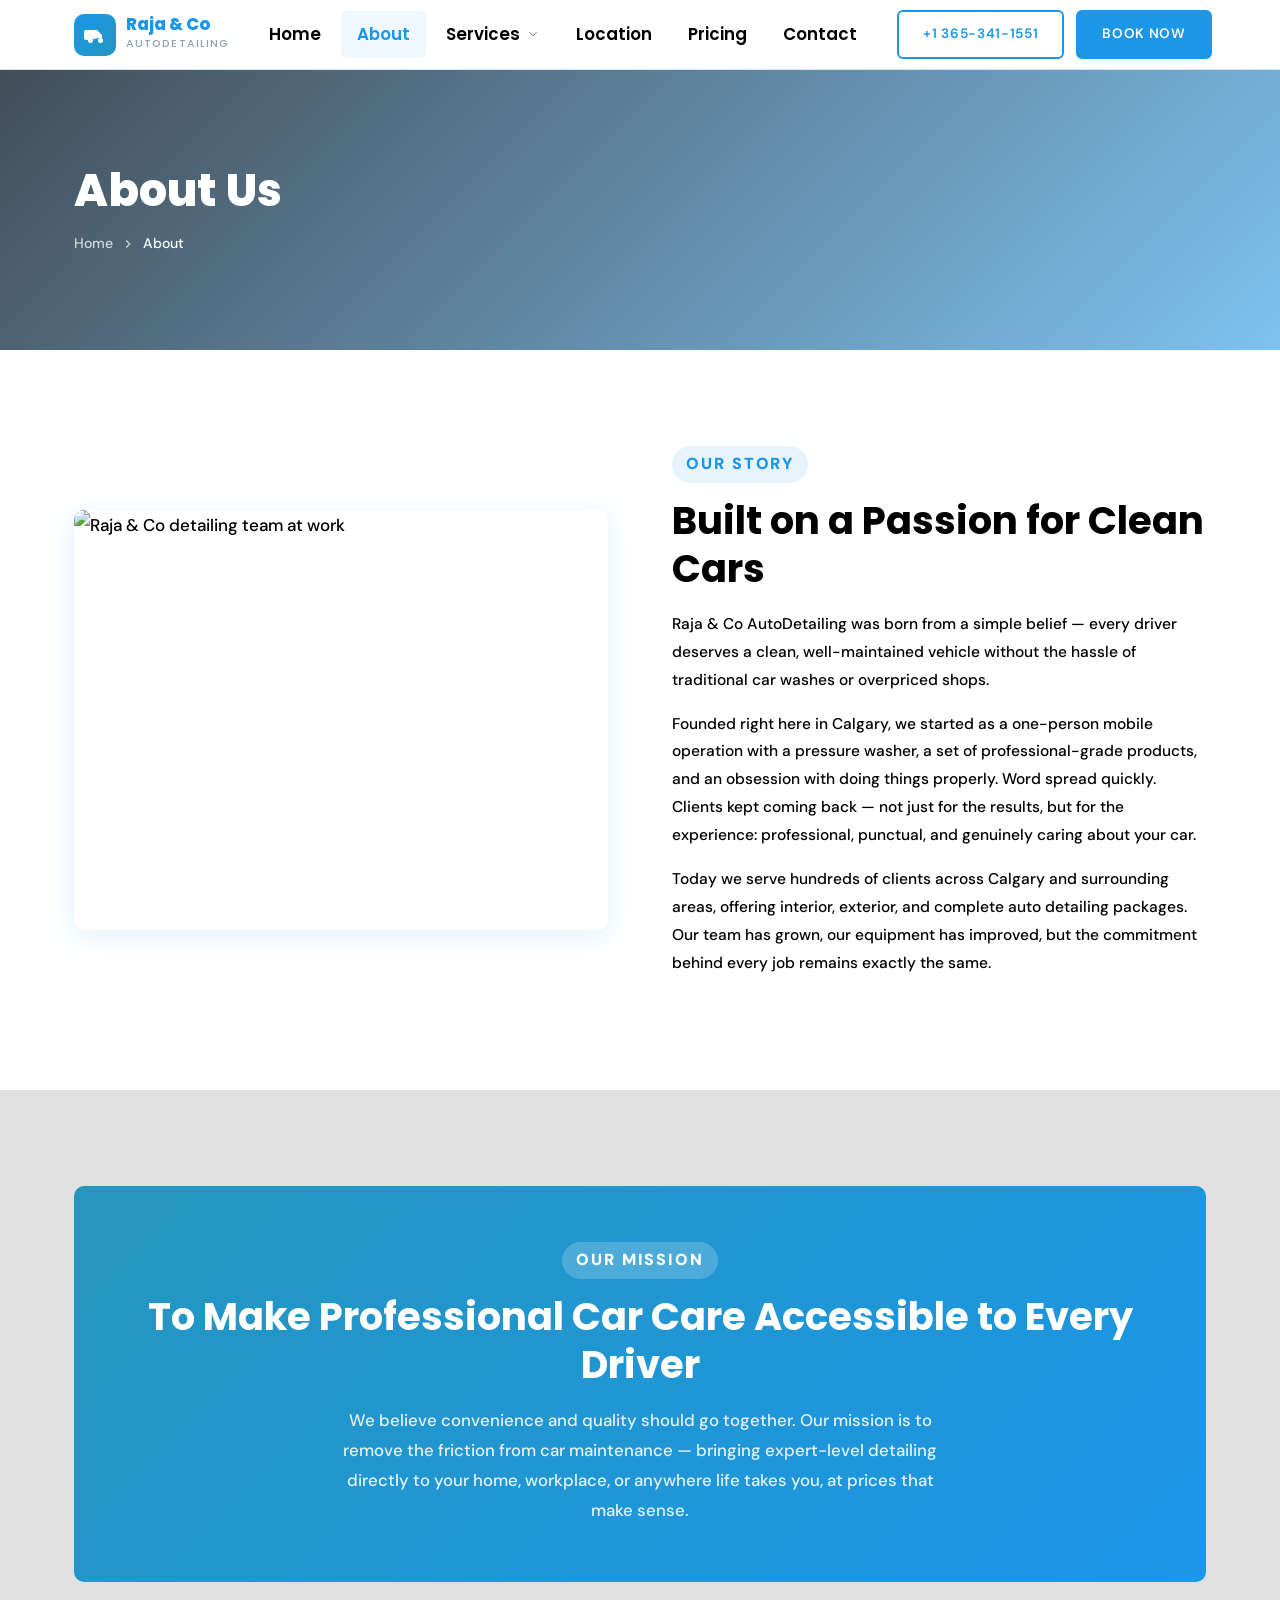
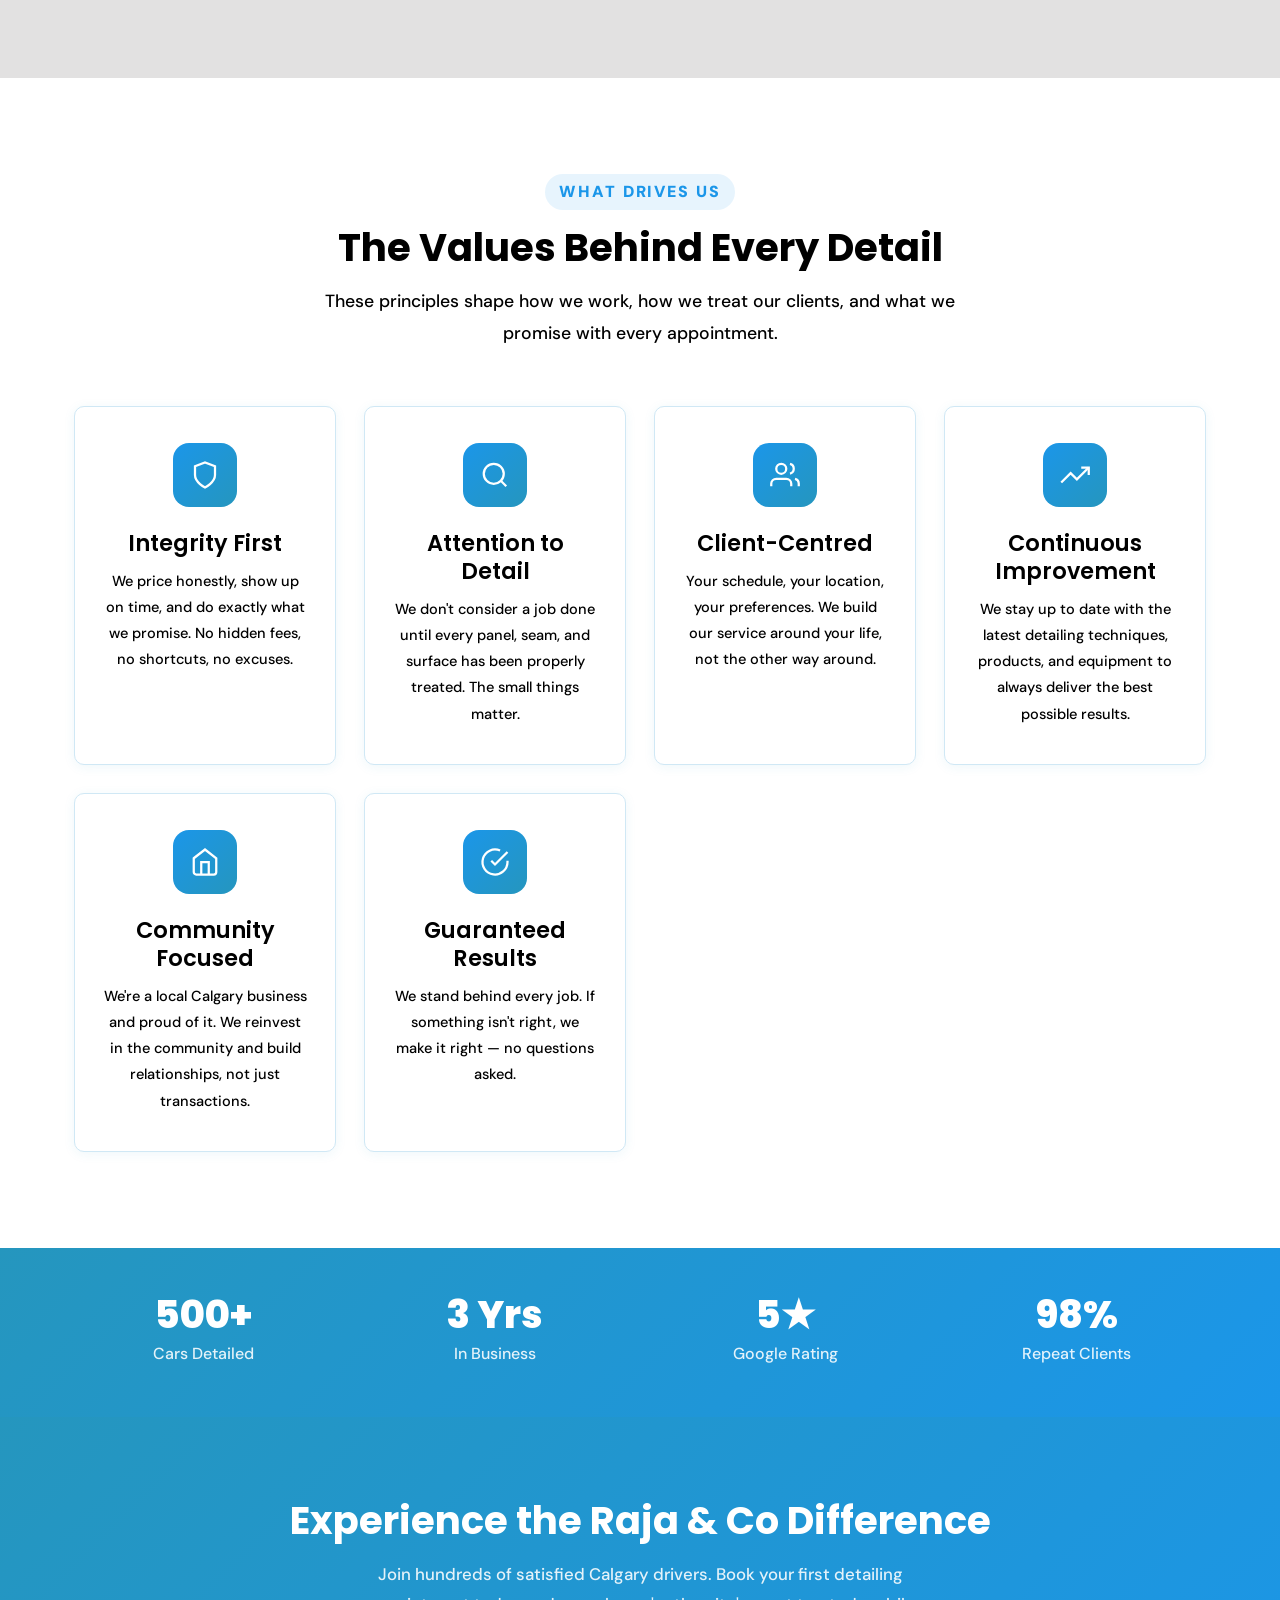
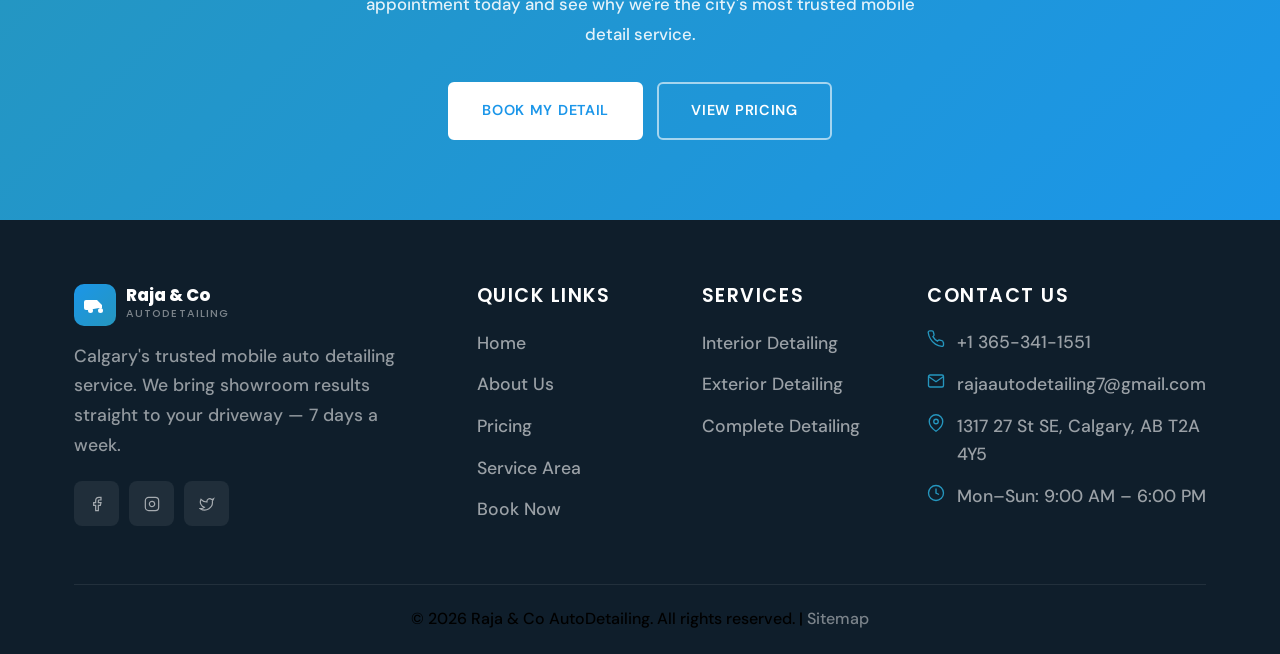
==== about/index.html @ a05c7f6c "Initial website upload" ====
<!DOCTYPE html>
<html lang="en">
<head>
  <meta charset="UTF-8" />
  <meta name="viewport" content="width=device-width, initial-scale=1.0" />
  <title>About Us — Raja &amp; Co AutoDetailing Calgary</title>
  <meta name="description" content="Learn about Raja & Co AutoDetailing — our story, our mission, and the values behind Calgary's trusted mobile car detailing service." />
  <meta name="robots" content="index, follow" />
  <link rel="canonical" href="https://rajacoautodetailing.ca/about/" />
  <link rel="preconnect" href="https://fonts.googleapis.com" />
  <link rel="preconnect" href="https://fonts.gstatic.com" crossorigin />
  <link href="https://fonts.googleapis.com/css2?family=Poppins:wght@400;500;600;700;800&family=DM+Sans:wght@400;500;600&display=swap" rel="stylesheet" />
  <link rel="stylesheet" href="/css/style.css" />
  <style>
    .about-story {
      display: grid;
      grid-template-columns: 1fr 1fr;
      gap: 64px;
      align-items: center;
    }
    .about-story img {
      border-radius: var(--radius);
      box-shadow: var(--shadow-md);
      width: 100%;
      height: 420px;
      object-fit: cover;
    }
    .about-story-text h2 { margin-bottom: 18px; }
    .about-story-text p { margin-bottom: 16px; font-size: .97rem; }
    .values-grid {
      display: grid;
      grid-template-columns: repeat(auto-fit, minmax(240px, 1fr));
      gap: 28px;
    }
    .value-card {
      text-align: center;
      padding: 36px 28px;
      background: var(--white);
      border: 1px solid var(--border);
      border-radius: var(--radius);
      box-shadow: var(--shadow-sm);
      transition: transform var(--transition);
    }
    .value-card:hover { transform: translateY(-4px); }
    .value-icon {
      width: 64px; height: 64px;
      background: linear-gradient(135deg, var(--blue-dark), var(--blue-light));
      border-radius: 16px;
      display: flex; align-items: center; justify-content: center;
      margin: 0 auto 22px;
    }
    .value-icon svg { width: 30px; height: 30px; stroke: white; fill: none; stroke-width: 1.8; }
    .value-card h3 { margin-bottom: 12px; }
    .value-card p { font-size: .91rem; }
    .mission-band {
      background: linear-gradient(135deg, var(--blue-light), var(--blue-dark));
      border-radius: var(--radius);
      padding: 56px;
      text-align: center;
    }
    .mission-band h2 { color: white; margin-bottom: 16px; }
    .mission-band p { color: rgba(255,255,255,.88); max-width: 620px; margin: 0 auto; font-size: 1.05rem; }
    @media (max-width: 768px) {
      .about-story { grid-template-columns: 1fr; }
      .mission-band { padding: 36px 24px; }
    }
  </style>
</head>
<body>

  <!-- ══ NAVBAR ════════════════════════════════════════════ -->
  <nav class="navbar" role="navigation" aria-label="Main navigation">
    <div class="container">
      <a href="/" class="nav-logo">
        <div class="nav-logo-icon">
          <svg viewBox="0 0 24 24" xmlns="http://www.w3.org/2000/svg"><path d="M5 17H3a2 2 0 0 1-2-2V9a2 2 0 0 1 2-2h11l5 5v3h-3"/><circle cx="7.5" cy="17.5" r="2.5"/><circle cx="17.5" cy="17.5" r="2.5"/></svg>
        </div>
        <div class="nav-logo-text">
          <span>Raja &amp; Co</span>
          <span>AutoDetailing</span>
        </div>
      </a>
      <ul class="nav-links">
        <li><a href="/">Home</a></li>
        <li><a href="/about/" class="active">About</a></li>
        <li>
          <a href="#">Services <svg viewBox="0 0 24 24"><polyline points="6 9 12 15 18 9"/></svg></a>
          <ul class="dropdown">
            <li><a href="/services/interior-detailing/">Interior Detailing</a></li>
            <li><a href="/services/exterior-detailing/">Exterior Detailing</a></li>
            <li><a href="/services/complete-detailing/">Complete Auto Detailing</a></li>
          </ul>
        </li>
        <li><a href="/location/">Location</a></li>
        <li><a href="/pricing/">Pricing</a></li>
        <li><a href="/contact/">Contact</a></li>
      </ul>
      <div class="nav-cta">
        <a href="tel:+13653411551" class="btn btn-outline">+1 365-341-1551</a>
        <a href="/contact/" class="btn btn-primary">Book Now</a>
      </div>
      <button class="nav-toggle" id="navToggle" aria-label="Toggle mobile menu">
        <span></span><span></span><span></span>
      </button>
    </div>
  </nav>
  <div class="mobile-nav" id="mobileNav">
    <ul>
      <li><a href="/">Home</a></li>
      <li><a href="/about/">About</a></li>
      <li>
        <a href="#" class="mobile-parent">Services <svg class="m-arrow" viewBox="0 0 24 24" style="width:14px;height:14px;stroke:currentColor;fill:none;stroke-width:2;vertical-align:middle;margin-left:4px;transition:transform .3s"><polyline points="6 9 12 15 18 9"/></svg></a>
        <ul class="mobile-dropdown">
          <li><a href="/services/interior-detailing/">Interior Detailing</a></li>
          <li><a href="/services/exterior-detailing/">Exterior Detailing</a></li>
          <li><a href="/services/complete-detailing/">Complete Auto Detailing</a></li>
        </ul>
      </li>
      <li><a href="/location/">Location</a></li>
      <li><a href="/pricing/">Pricing</a></li>
      <li><a href="/contact/">Contact</a></li>
      <li><a href="/contact/" class="btn btn-primary">Book Now</a></li>
    </ul>
  </div>

  <!-- ══ PAGE HEADER ════════════════════════════════════════ -->
  <header class="page-header">
    <div class="container">
      <h1>About Us</h1>
      <nav class="breadcrumb" aria-label="Breadcrumb">
        <a href="/">Home</a>
        <svg viewBox="0 0 24 24" style="width:14px;height:14px;stroke:currentColor;fill:none;stroke-width:2"><polyline points="9 18 15 12 9 6"/></svg>
        <span>About</span>
      </nav>
    </div>
  </header>

  <!-- ══ OUR STORY ══════════════════════════════════════════ -->
  <section class="section section--white">
    <div class="container">
      <div class="about-story">
        <img src="https://images.unsplash.com/photo-1607860108855-64acf2078ed9?w=800&q=80" alt="Raja & Co detailing team at work" loading="lazy" />
        <div class="about-story-text">
          <span class="section-label">Our Story</span>
          <h2>Built on a Passion for Clean Cars</h2>
          <p>Raja &amp; Co AutoDetailing was born from a simple belief — every driver deserves a clean, well-maintained vehicle without the hassle of traditional car washes or overpriced shops.</p>
          <p>Founded right here in Calgary, we started as a one-person mobile operation with a pressure washer, a set of professional-grade products, and an obsession with doing things properly. Word spread quickly. Clients kept coming back — not just for the results, but for the experience: professional, punctual, and genuinely caring about your car.</p>
          <p>Today we serve hundreds of clients across Calgary and surrounding areas, offering interior, exterior, and complete auto detailing packages. Our team has grown, our equipment has improved, but the commitment behind every job remains exactly the same.</p>
        </div>
      </div>
    </div>
  </section>

  <!-- ══ MISSION BAND ═══════════════════════════════════════ -->
  <section class="section section--alt">
    <div class="container">
      <div class="mission-band">
        <span class="section-label" style="background:rgba(255,255,255,.2);color:white;">Our Mission</span>
        <h2>To Make Professional Car Care Accessible to Every Driver</h2>
        <p>We believe convenience and quality should go together. Our mission is to remove the friction from car maintenance — bringing expert-level detailing directly to your home, workplace, or anywhere life takes you, at prices that make sense.</p>
      </div>
    </div>
  </section>

  <!-- ══ OUR VALUES ═════════════════════════════════════════ -->
  <section class="section section--white">
    <div class="container">
      <div class="section-header">
        <span class="section-label">What Drives Us</span>
        <h2>The Values Behind Every Detail</h2>
        <p>These principles shape how we work, how we treat our clients, and what we promise with every appointment.</p>
      </div>
      <div class="values-grid">
        <div class="value-card">
          <div class="value-icon">
            <svg viewBox="0 0 24 24"><path d="M12 22s8-4 8-10V5l-8-3-8 3v7c0 6 8 10 8 10z"/></svg>
          </div>
          <h3>Integrity First</h3>
          <p>We price honestly, show up on time, and do exactly what we promise. No hidden fees, no shortcuts, no excuses.</p>
        </div>
        <div class="value-card">
          <div class="value-icon">
            <svg viewBox="0 0 24 24"><circle cx="11" cy="11" r="8"/><line x1="21" y1="21" x2="16.65" y2="16.65"/></svg>
          </div>
          <h3>Attention to Detail</h3>
          <p>We don't consider a job done until every panel, seam, and surface has been properly treated. The small things matter.</p>
        </div>
        <div class="value-card">
          <div class="value-icon">
            <svg viewBox="0 0 24 24"><path d="M17 21v-2a4 4 0 0 0-4-4H5a4 4 0 0 0-4 4v2"/><circle cx="9" cy="7" r="4"/><path d="M23 21v-2a4 4 0 0 0-3-3.87"/><path d="M16 3.13a4 4 0 0 1 0 7.75"/></svg>
          </div>
          <h3>Client-Centred</h3>
          <p>Your schedule, your location, your preferences. We build our service around your life, not the other way around.</p>
        </div>
        <div class="value-card">
          <div class="value-icon">
            <svg viewBox="0 0 24 24"><polyline points="23 6 13.5 15.5 8.5 10.5 1 18"/><polyline points="17 6 23 6 23 12"/></svg>
          </div>
          <h3>Continuous Improvement</h3>
          <p>We stay up to date with the latest detailing techniques, products, and equipment to always deliver the best possible results.</p>
        </div>
        <div class="value-card">
          <div class="value-icon">
            <svg viewBox="0 0 24 24"><path d="M3 9l9-7 9 7v11a2 2 0 0 1-2 2H5a2 2 0 0 1-2-2z"/><polyline points="9 22 9 12 15 12 15 22"/></svg>
          </div>
          <h3>Community Focused</h3>
          <p>We're a local Calgary business and proud of it. We reinvest in the community and build relationships, not just transactions.</p>
        </div>
        <div class="value-card">
          <div class="value-icon">
            <svg viewBox="0 0 24 24"><path d="M22 11.08V12a10 10 0 1 1-5.93-9.14"/><polyline points="22 4 12 14.01 9 11.01"/></svg>
          </div>
          <h3>Guaranteed Results</h3>
          <p>We stand behind every job. If something isn't right, we make it right — no questions asked.</p>
        </div>
      </div>
    </div>
  </section>

  <!-- ══ STATS ══════════════════════════════════════════════ -->
  <div class="stats-bar">
    <div class="container">
      <div class="stats-grid">
        <div class="stat-item"><h3 data-count="500" data-suffix="+">500+</h3><p>Cars Detailed</p></div>
        <div class="stat-item"><h3 data-count="3" data-suffix=" Yrs">3 Yrs</h3><p>In Business</p></div>
        <div class="stat-item"><h3 data-count="5" data-suffix="★">5★</h3><p>Google Rating</p></div>
        <div class="stat-item"><h3 data-count="98" data-suffix="%">98%</h3><p>Repeat Clients</p></div>
      </div>
    </div>
  </div>

  <!-- ══ CTA BANNER ════════════════════════════════════════ -->
  <section class="cta-banner">
    <div class="container">
      <h2>Experience the Raja &amp; Co Difference</h2>
      <p>Join hundreds of satisfied Calgary drivers. Book your first detailing appointment today and see why we're the city's most trusted mobile detail service.</p>
      <div class="btn-group">
        <a href="/contact/" class="btn btn-white">Book My Detail</a>
        <a href="/pricing/" class="btn btn-outline" style="border-color:rgba(255,255,255,.6);color:white;">View Pricing</a>
      </div>
    </div>
  </section>

  <!-- ══ FOOTER ════════════════════════════════════════════ -->
  <footer class="footer">
    <div class="container">
      <div class="footer-grid">
        <div class="footer-brand">
          <a href="/" class="nav-logo">
            <div class="nav-logo-icon"><svg viewBox="0 0 24 24"><path d="M5 17H3a2 2 0 0 1-2-2V9a2 2 0 0 1 2-2h11l5 5v3h-3"/><circle cx="7.5" cy="17.5" r="2.5"/><circle cx="17.5" cy="17.5" r="2.5"/></svg></div>
            <div class="nav-logo-text"><span>Raja &amp; Co</span><span>AutoDetailing</span></div>
          </a>
          <p>Calgary's trusted mobile auto detailing service. We bring showroom results straight to your driveway — 7 days a week.</p>
          <div class="footer-socials">
            <a href="#" class="social-btn" aria-label="Facebook"><svg viewBox="0 0 24 24"><path d="M18 2h-3a5 5 0 0 0-5 5v3H7v4h3v8h4v-8h3l1-4h-4V7a1 1 0 0 1 1-1h3z"/></svg></a>
            <a href="#" class="social-btn" aria-label="Instagram"><svg viewBox="0 0 24 24"><rect x="2" y="2" width="20" height="20" rx="5" ry="5"/><path d="M16 11.37A4 4 0 1 1 12.63 8 4 4 0 0 1 16 11.37z"/><line x1="17.5" y1="6.5" x2="17.51" y2="6.5"/></svg></a>
            <a href="#" class="social-btn" aria-label="Twitter"><svg viewBox="0 0 24 24"><path d="M22 4s-.7 2.1-2 3.4c1.6 10-9.4 17.3-18 11.6 2.2.1 4.4-.6 6-2C3 15.5.5 9.6 3 5c2.2 2.6 5.6 4.1 9 4-.9-4.2 4-6.6 7-3.8 1.1 0 3-1.2 3-1.2z"/></svg></a>
          </div>
        </div>
        <div class="footer-col">
          <h4>Quick Links</h4>
          <ul>
            <li><a href="/">Home</a></li>
            <li><a href="/about/">About Us</a></li>
            <li><a href="/pricing/">Pricing</a></li>
            <li><a href="/location/">Service Area</a></li>
            <li><a href="/contact/">Book Now</a></li>
          </ul>
        </div>
        <div class="footer-col">
          <h4>Services</h4>
          <ul>
            <li><a href="/services/interior-detailing/">Interior Detailing</a></li>
            <li><a href="/services/exterior-detailing/">Exterior Detailing</a></li>
            <li><a href="/services/complete-detailing/">Complete Detailing</a></li>
          </ul>
        </div>
        <div class="footer-col">
          <h4>Contact Us</h4>
          <div class="footer-contact-item"><svg viewBox="0 0 24 24"><path d="M22 16.92v3a2 2 0 0 1-2.18 2 19.79 19.79 0 0 1-8.63-3.07A19.5 19.5 0 0 1 4.69 12a19.79 19.79 0 0 1-3.07-8.67A2 2 0 0 1 3.6 1.18h3a2 2 0 0 1 2 1.72c.127.96.361 1.903.7 2.81a2 2 0 0 1-.45 2.11L7.91 8.91a16 16 0 0 0 6 6l.91-.91a2 2 0 0 1 2.11-.45c.907.339 1.85.573 2.81.7a2 2 0 0 1 1.72 2.02z"/></svg><span><a href="tel:+13653411551" style="color:inherit;">+1 365-341-1551</a></span></div>
          <div class="footer-contact-item"><svg viewBox="0 0 24 24"><path d="M4 4h16c1.1 0 2 .9 2 2v12c0 1.1-.9 2-2 2H4c-1.1 0-2-.9-2-2V6c0-1.1.9-2 2-2z"/><polyline points="22,6 12,13 2,6"/></svg><span><a href="mailto:rajaautodetailing7@gmail.com" style="color:inherit;">rajaautodetailing7@gmail.com</a></span></div>
          <div class="footer-contact-item"><svg viewBox="0 0 24 24"><path d="M21 10c0 7-9 13-9 13s-9-6-9-13a9 9 0 0 1 18 0z"/><circle cx="12" cy="10" r="3"/></svg><span>1317 27 St SE, Calgary, AB T2A 4Y5</span></div>
          <div class="footer-contact-item"><svg viewBox="0 0 24 24"><circle cx="12" cy="12" r="10"/><polyline points="12 6 12 12 16 14"/></svg><span>Mon–Sun: 9:00 AM – 6:00 PM</span></div>
        </div>
      </div>
      <div class="footer-bottom"><p>&copy; 2026 Raja &amp; Co AutoDetailing. All rights reserved. | <a href="/sitemap.xml">Sitemap</a></p></div>
    </div>
  </footer>

  <script src="/js/main.js"></script>
</body>
</html>
---- css/style.css ----
/* ============================================================
   Raja & Co AutoDetailing — Main Stylesheet
   Colors:
     --blue-light  : #2596be  (Less Dark Blue)
     --blue-dark   : #1b96e9  (Dark Blue)
     --bg          : #f8f8f8  (Porcelain Whisper)
   ============================================================ */

/* ── Google Fonts ─────────────────────────────────────────── */
@import url('https://fonts.googleapis.com/css2?family=Poppins:wght@400;500;600;700;800&family=DM+Sans:wght@400;500;600&display=swap');

/* ── CSS Variables ────────────────────────────────────────── */
:root {
  --blue-light   : #2596be;
  --blue-dark    : #1b96e9;
  --bg           : #f8f8f8;
  --white        : #ffffff;
  --surface      : #e2e1e1;
  --border       : #d0e8f5;
  --text-dark    : #000000;
  --text-body    : #000000;
  --text-muted   : #8fa3b1;
  --teal-check   : #2eb89a;
  --footer-bg    : #0f1e2b;
  --shadow-sm    : 0 2px 12px rgba(37,150,190,.08);
  --shadow-md    : 0 6px 28px rgba(27,150,233,.14);
  --radius       : 10px;
  --radius-sm    : 6px;
  --transition   : .25s ease;
  --container    : 1180px;
  --nav-h        : 70px;
}

/* ── Reset ────────────────────────────────────────────────── */
*, *::before, *::after { box-sizing: border-box; margin: 0; padding: 0; }
html { scroll-behavior: smooth; }
body {
  font-family: 'DM Sans', sans-serif;
  font-size: 17px;
  font-weight: 500;
  line-height: 1.8;
  color: var(--text-body);
  background: var(--bg);
}
img { max-width: 100%; height: auto; display: block; }
a { color: inherit; text-decoration: none; }
ul { list-style: none; }
button { cursor: pointer; font-family: inherit; }

/* ── Typography ───────────────────────────────────────────── */
h1,h2,h3,h4,h5 {
  font-family: 'Poppins', sans-serif;
  color: var(--text-dark);
  line-height: 1.25;
}
h1 { font-size: clamp(2rem, 5vw, 3.2rem); font-weight: 800; }
h2 { font-size: clamp(1.6rem, 3.5vw, 2.4rem); font-weight: 700; }
h3 { font-size: clamp(1.15rem, 2.5vw, 1.4rem); font-weight: 600; }
p  { color: var(--text-body); font-weight: 500; font-size: 1rem; }

/* ── Layout Helpers ───────────────────────────────────────── */
.container {
  max-width: var(--container);
  margin: 0 auto;
  padding: 0 24px;
}
.section { padding: 96px 0; }
.section--alt { background: var(--surface); }
.section--white { background: var(--white); }
.section-label {
  display: inline-block;
  font-family: 'DM Sans', sans-serif;
  font-weight: 900;
  font-size: 1rem;
  letter-spacing: .12em;
  text-transform: uppercase;
  color: var(--blue-dark);
  background: rgba(27,150,233,.1);
  padding: 4px 14px;
  border-radius: 50px;
  margin-bottom: 14px;
}
.section-header { text-align: center; max-width: 680px; margin: 0 auto 56px; }
.section-header p { margin-top: 14px; font-size: 1.1rem; font-weight: 500; color: var(--text-body); line-height: 1.8; }

/* ── Buttons ─────────────────────────────────────────────── */
.btn {
  display: inline-block;
  font-family: 'DM Sans', sans-serif;
  font-weight: 600;
  font-size: .9rem;
  letter-spacing: .05em;
  text-transform: uppercase;
  padding: 14px 32px;
  border-radius: var(--radius-sm);
  border: 2px solid transparent;
  transition: background var(--transition), color var(--transition),
              border-color var(--transition), transform var(--transition),
              box-shadow var(--transition);
  white-space: nowrap;
}
.btn-primary {
  background: var(--blue-dark);
  color: var(--white);
  border-color: var(--blue-dark);
}
.btn-primary:hover {
  background: var(--blue-light);
  border-color: var(--blue-light);
  transform: scale(1.03);
  box-shadow: var(--shadow-md);
}
.btn-outline {
  background: transparent;
  color: var(--blue-dark);
  border-color: var(--blue-dark);
}
.btn-outline:hover {
  background: var(--blue-dark);
  color: var(--white);
  transform: scale(1.03);
}
.btn-white {
  background: var(--white);
  color: var(--blue-dark);
  border-color: var(--white);
}
.btn-white:hover {
  background: var(--surface);
  border-color: var(--surface);
  transform: scale(1.03);
}

/* ── NAVBAR ──────────────────────────────────────────────── */
.navbar {
  position: fixed;
  top: 0; left: 0; right: 0;
  z-index: 1000;
  height: var(--nav-h);
  background: rgba(255,255,255,.97);
  backdrop-filter: blur(12px);
  border-bottom: 1px solid var(--border);
  transition: box-shadow var(--transition);
}
.navbar.scrolled { box-shadow: 0 4px 24px rgba(37,150,190,.12); }
.navbar .container {
  height: 100%;
  display: flex;
  align-items: center;
  justify-content: space-between;
  gap: 24px;
}
.nav-logo {
  display: flex;
  align-items: center;
  gap: 10px;
  text-decoration: none;
}
.nav-logo-icon {
  width: 42px; height: 42px;
  background: linear-gradient(135deg, var(--blue-dark), var(--blue-light));
  border-radius: 10px;
  display: flex; align-items: center; justify-content: center;
}
.nav-logo-icon svg { width: 24px; height: 24px; fill: white; }
.nav-logo-text { font-family: 'Poppins', sans-serif; }
.nav-logo-text span:first-child {
  display: block;
  font-size: 1.05rem;
  font-weight: 800;
  color: var(--blue-dark);
  line-height: 1.1;
}
.nav-logo-text span:last-child {
  display: block;
  font-size: .68rem;
  font-weight: 500;
  letter-spacing: .1em;
  text-transform: uppercase;
  color: var(--text-muted);
}
.nav-links {
  display: flex;
  align-items: center;
  gap: 4px;
  list-style: none;
}
.nav-links > li { position: relative; }
.nav-links > li > a {
  display: flex;
  align-items: center;
  gap: 6px;
  padding: 8px 16px;
  font-family: 'Poppins', sans-serif;
  font-size: 1.05rem;
  font-weight: 550;
  color: var(--text-dark);
  border-radius: var(--radius-sm);
  transition: color var(--transition), background var(--transition);
}
.nav-links > li > a:hover,
.nav-links > li > a.active {
  color: var(--blue-dark);
  background: rgba(27,150,233,.07);
}
.nav-links > li > a svg {
  width: 14px; height: 14px;
  stroke: currentColor; fill: none;
  transition: transform var(--transition);
}
.nav-links > li:hover > a svg { transform: rotate(180deg); }

/* Dropdown */
.dropdown {
  position: absolute;
  top: calc(100% + 8px);
  left: 0;
  min-width: 210px;
  background: var(--white);
  border: 1px solid var(--border);
  border-radius: var(--radius);
  box-shadow: var(--shadow-md);
  opacity: 0;
  visibility: hidden;
  transform: translateY(-8px);
  transition: all var(--transition);
  list-style: none;
  padding: 8px 0;
  z-index: 10;
}
.nav-links > li:hover .dropdown {
  opacity: 1;
  visibility: visible;
  transform: translateY(0);
}
.dropdown li a {
  display: block;
  padding: 10px 20px;
  font-family: 'DM Sans', sans-serif;
  font-size: .9rem;
  font-weight: 500;
  color: var(--text-dark);
  transition: background var(--transition), color var(--transition);
}
.dropdown li a:hover {
  background: var(--surface);
  color: var(--blue-dark);
}

/* Nav CTA */
.nav-cta { display: flex; align-items: center; gap: 12px; }
.nav-cta .btn { padding: 10px 24px; font-size: .85rem; }

/* Hamburger */
.nav-toggle {
  display: none;
  flex-direction: column;
  gap: 5px;
  background: none;
  border: none;
  padding: 8px;
  cursor: pointer;
}
.nav-toggle span {
  display: block;
  width: 24px; height: 2px;
  background: var(--text-dark);
  border-radius: 2px;
  transition: all .3s ease;
}
.nav-toggle.open span:nth-child(1) { transform: translateY(7px) rotate(45deg); }
.nav-toggle.open span:nth-child(2) { opacity: 0; }
.nav-toggle.open span:nth-child(3) { transform: translateY(-7px) rotate(-45deg); }

/* Mobile nav */
.mobile-nav {
  display: none;
  position: fixed;
  top: var(--nav-h); left: 0; right: 0;
  background: var(--white);
  border-bottom: 1px solid var(--border);
  box-shadow: var(--shadow-md);
  z-index: 999;
  max-height: calc(100vh - var(--nav-h));
  overflow-y: auto;
  transform: translateY(-100%);
  opacity: 0;
  transition: transform .35s ease, opacity .3s ease;
}
.mobile-nav.open {
  transform: translateY(0);
  opacity: 1;
}
.mobile-nav ul {
  list-style: none;
  padding: 16px 24px 24px;
}
.mobile-nav ul li a {
  display: block;
  padding: 12px 0;
  font-family: 'Poppins', sans-serif;
  font-size: .95rem;
  font-weight: 500;
  color: var(--text-dark);
  border-bottom: 1px solid var(--border);
}
.mobile-nav ul li a:hover { color: var(--blue-dark); }
.mobile-nav .mobile-dropdown { padding-left: 16px; }
.mobile-nav .mobile-dropdown a {
  font-size: .88rem;
  font-weight: 400;
  color: var(--text-body);
  border-bottom: 1px solid var(--bg);
}
.mobile-nav .mobile-section-title {
  font-family: 'Poppins', sans-serif;
  font-weight: 600;
  font-size: .8rem;
  letter-spacing: .1em;
  text-transform: uppercase;
  color: var(--text-muted);
  padding: 12px 0 4px;
}
.mobile-nav .btn {
  display: block;
  text-align: center;
  margin-top: 16px;
  width: 100%;
}

/* ── PAGE HEADER (inner pages) ────────────────────────────── */
.page-header {
  margin-top: var(--nav-h);
  position: relative;
  height: 280px;
  background: linear-gradient(135deg, rgba(15,30,43,.78) 0%, rgba(27,150,233,.55) 100%),
              url('https://images.unsplash.com/photo-1558618666-fcd25c85cd64?w=1400&q=80') center/cover no-repeat;
  display: flex;
  align-items: center;
}
.page-header .container { width: 100%; }
.page-header h1 { color: var(--white); font-size: clamp(1.8rem, 4vw, 2.8rem); }
.breadcrumb {
  display: flex;
  align-items: center;
  gap: 8px;
  margin-top: 12px;
  font-size: .88rem;
  color: rgba(255,255,255,.75);
  font-family: 'DM Sans', sans-serif;
}
.breadcrumb a { color: rgba(255,255,255,.75); }
.breadcrumb a:hover { color: white; }
.breadcrumb span { color: white; }

/* ── SERVICE CARD ─────────────────────────────────────────── */
.service-card {
  background: var(--white);
  border: 1px solid var(--border);
  border-radius: var(--radius);
  overflow: hidden;
  box-shadow: var(--shadow-sm);
  transition: transform var(--transition), box-shadow var(--transition), border-color var(--transition);
}
.service-card:hover {
  transform: translateY(-6px);
  box-shadow: var(--shadow-md);
  border-color: var(--blue-light);
}
.service-card img {
  width: 100%;
  height: 220px;
  object-fit: cover;
}
.service-card-body { padding: 28px; }
.service-card-body h3 { margin-bottom: 10px; color: var(--text-dark); }
.service-card-body p { font-size: 1rem; color: var(--text-body); margin-bottom: 16px; font-weight: 500; }
.service-card-price {
  font-family: 'Poppins', sans-serif;
  font-weight: 700;
  font-size: 1.25rem;
  color: var(--blue-dark);
  margin-bottom: 18px;
}
.service-card-features { list-style: none; margin-bottom: 22px; }
.service-card-features li {
  display: flex;
  align-items: center;
  gap: 10px;
  font-size: .88rem;
  color: var(--text-body);
  padding: 4px 0;
}
.service-card-features li::before {
  content: '';
  width: 18px; height: 18px; flex-shrink: 0;
  background: var(--teal-check);
  mask: url("data:image/svg+xml,%3Csvg xmlns='http://www.w3.org/2000/svg' viewBox='0 0 24 24' fill='none' stroke='white' stroke-width='3' stroke-linecap='round' stroke-linejoin='round'%3E%3Cpolyline points='20 6 9 17 4 12'/%3E%3C/svg%3E") center/contain no-repeat;
  -webkit-mask: url("data:image/svg+xml,%3Csvg xmlns='http://www.w3.org/2000/svg' viewBox='0 0 24 24' fill='none' stroke='white' stroke-width='3' stroke-linecap='round' stroke-linejoin='round'%3E%3Cpolyline points='20 6 9 17 4 12'/%3E%3C/svg%3E") center/contain no-repeat;
}

/* ── PRICING CARD ─────────────────────────────────────────── */
.pricing-card {
  background: var(--white);
  border: 1px solid var(--border);
  border-radius: var(--radius);
  padding: 36px 32px;
  box-shadow: var(--shadow-sm);
  position: relative;
  transition: transform var(--transition), box-shadow var(--transition);
}
.pricing-card:hover {
  transform: translateY(-4px);
  box-shadow: var(--shadow-md);
}
.pricing-card.featured {
  border-color: var(--blue-dark);
  box-shadow: 0 8px 32px rgba(27,150,233,.18);
}
.pricing-badge {
  position: absolute;
  top: -14px; left: 50%;
  transform: translateX(-50%);
  background: var(--blue-dark);
  color: white;
  font-family: 'DM Sans', sans-serif;
  font-weight: 600;
  font-size: .75rem;
  letter-spacing: .06em;
  text-transform: uppercase;
  padding: 5px 18px;
  border-radius: 50px;
  white-space: nowrap;
}
.pricing-card h3 {
  font-size: 1.15rem;
  margin-bottom: 8px;
  color: var(--text-dark);
}
.pricing-price {
  font-family: 'Poppins', sans-serif;
  font-weight: 800;
  font-size: 2.8rem;
  color: var(--blue-dark);
  line-height: 1;
  margin: 16px 0 4px;
}
.pricing-price span {
  font-size: 1.1rem;
  font-weight: 500;
  color: var(--text-muted);
}
.pricing-desc { font-size: .95rem; color: var(--text-muted); margin-bottom: 24px; font-weight: 500; }
.pricing-features { list-style: none; margin-bottom: 28px; }
.pricing-features li {
  display: flex;
  align-items: flex-start;
  gap: 10px;
  font-size: .97rem;
  font-weight: 500;
  color: var(--text-body);
  padding: 6px 0;
  border-bottom: 1px solid var(--bg);
}
.pricing-features li:last-child { border-bottom: none; }
.check-icon {
  width: 18px; height: 18px; flex-shrink: 0; margin-top: 2px;
  color: var(--teal-check);
}
.pricing-card .btn { width: 100%; text-align: center; }

/* ── PROCESS STEPS ────────────────────────────────────────── */
.step-grid {
  display: grid;
  grid-template-columns: repeat(auto-fit, minmax(220px, 1fr));
  gap: 32px;
  counter-reset: step-counter;
}
.step-item {
  text-align: center;
  padding: 32px 24px;
  background: var(--white);
  border: 1px solid var(--border);
  border-radius: var(--radius);
  box-shadow: var(--shadow-sm);
  counter-increment: step-counter;
  position: relative;
  transition: transform var(--transition);
}
.step-item:hover { transform: translateY(-4px); }
.step-number {
  width: 52px; height: 52px;
  background: linear-gradient(135deg, var(--blue-dark), var(--blue-light));
  color: white;
  font-family: 'Poppins', sans-serif;
  font-weight: 800;
  font-size: 1.3rem;
  border-radius: 50%;
  display: flex; align-items: center; justify-content: center;
  margin: 0 auto 20px;
}
.step-item h3 { margin-bottom: 10px; font-size: 1.1rem; }
.step-item p { font-size: 1rem; font-weight: 500; color: var(--text-body); }

/* ── WHY CHOOSE US ────────────────────────────────────────── */
.why-grid {
  display: grid;
  grid-template-columns: repeat(auto-fit, minmax(240px, 1fr));
  gap: 28px;
}
.why-card {
  padding: 32px 28px;
  background: var(--white);
  border: 1px solid var(--border);
  border-radius: var(--radius);
  box-shadow: var(--shadow-sm);
  transition: transform var(--transition), border-color var(--transition);
}
.why-card:hover {
  transform: translateY(-4px);
  border-color: var(--blue-light);
}
.why-icon {
  width: 52px; height: 52px;
  background: rgba(27,150,233,.1);
  border-radius: 12px;
  display: flex; align-items: center; justify-content: center;
  margin-bottom: 20px;
}
.why-icon svg { width: 26px; height: 26px; stroke: var(--blue-dark); fill: none; stroke-width: 1.8; }
.why-card h3 { font-size: 1.05rem; margin-bottom: 10px; }
.why-card p { font-size: 1rem; font-weight: 500; color: var(--text-body); }

/* ── TESTIMONIALS ─────────────────────────────────────────── */
.testimonial-grid {
  display: grid;
  grid-template-columns: repeat(auto-fit, minmax(280px, 1fr));
  gap: 24px;
}
.testimonial-card {
  background: var(--white);
  border: 1px solid var(--border);
  border-radius: var(--radius);
  padding: 28px;
  box-shadow: var(--shadow-sm);
  transition: transform var(--transition);
}
.testimonial-card:hover { transform: translateY(-4px); }
.stars { color: #f59e0b; font-size: 1rem; letter-spacing: 2px; margin-bottom: 14px; }
.testimonial-text {
  font-size: 1rem;
  font-weight: 500;
  color: var(--text-body);
  line-height: 1.7;
  margin-bottom: 20px;
  font-style: italic;
}
.testimonial-author { display: flex; align-items: center; gap: 12px; }
.author-avatar {
  width: 42px; height: 42px;
  border-radius: 50%;
  background: linear-gradient(135deg, var(--blue-dark), var(--blue-light));
  display: flex; align-items: center; justify-content: center;
  color: white;
  font-family: 'Poppins', sans-serif;
  font-weight: 700;
  font-size: .9rem;
  flex-shrink: 0;
}
.author-name { font-family: 'Poppins', sans-serif; font-weight: 600; font-size: .92rem; color: var(--text-dark); }
.author-location { font-size: .8rem; color: var(--text-muted); }

/* ── CTA BANNER ───────────────────────────────────────────── */
.cta-banner {
  background: linear-gradient(135deg, var(--blue-light), var(--blue-dark));
  padding: 80px 0;
  text-align: center;
}
.cta-banner h2 { color: white; font-size: clamp(1.6rem,3.5vw,2.4rem); margin-bottom: 14px; }
.cta-banner p { color: rgba(255,255,255,.88); font-size: 1.05rem; max-width: 560px; margin: 0 auto 32px; }
.cta-banner .btn-group { display: flex; gap: 14px; justify-content: center; flex-wrap: wrap; }

/* ── FAQ ──────────────────────────────────────────────────── */
.faq-list { max-width: 780px; margin: 0 auto; }
.faq-item {
  border-bottom: 1px solid var(--border);
}
.faq-item summary {
  display: flex;
  justify-content: space-between;
  align-items: center;
  padding: 22px 0;
  cursor: pointer;
  font-family: 'Poppins', sans-serif;
  font-weight: 500;
  font-size: 1rem;
  color: var(--text-dark);
  list-style: none;
  gap: 16px;
  transition: color var(--transition);
}
.faq-item summary::-webkit-details-marker { display: none; }
.faq-item summary:hover { color: var(--blue-dark); }
.faq-icon {
  width: 26px; height: 26px; flex-shrink: 0;
  background: rgba(27,150,233,.1);
  border-radius: 50%;
  display: flex; align-items: center; justify-content: center;
  color: var(--blue-dark);
  font-size: 1.2rem;
  font-weight: 300;
  line-height: 1;
  transition: background var(--transition), transform var(--transition);
}
.faq-item[open] .faq-icon {
  background: var(--blue-dark);
  color: white;
  transform: rotate(45deg);
}
.faq-item[open] summary { color: var(--blue-dark); }
.faq-answer {
  padding: 0 0 22px;
  font-size: .93rem;
  color: var(--text-body);
  line-height: 1.75;
}

/* ── NEIGHBORHOODS ────────────────────────────────────────── */
.neighborhood-grid {
  display: grid;
  grid-template-columns: repeat(auto-fill, minmax(280px, 1fr));
  gap: 24px;
}
.neighborhood-card {
  border-radius: var(--radius);
  overflow: hidden;
  position: relative;
  height: 220px;
  box-shadow: var(--shadow-sm);
  transition: transform var(--transition), box-shadow var(--transition);
}
.neighborhood-card:hover { transform: translateY(-4px); box-shadow: var(--shadow-md); }
.neighborhood-card img {
  width: 100%; height: 100%;
  object-fit: cover;
  transition: transform .4s ease;
}
.neighborhood-card:hover img { transform: scale(1.05); }
.neighborhood-overlay {
  position: absolute;
  inset: 0;
  background: linear-gradient(0deg, rgba(15,30,43,.82) 0%, rgba(15,30,43,.1) 60%);
  display: flex;
  flex-direction: column;
  justify-content: flex-end;
  padding: 24px;
}
.neighborhood-overlay h3 { color: white; font-size: 1.1rem; margin-bottom: 4px; }
.neighborhood-overlay p { color: rgba(255,255,255,.85); font-size: 1.2rem; font-weight: 500; }

/* ── STATS BAR ────────────────────────────────────────────── */
.stats-bar {
  background: linear-gradient(135deg, var(--blue-light), var(--blue-dark));
  padding: 48px 0;
}
.stats-grid {
  display: grid;
  grid-template-columns: repeat(auto-fit, minmax(160px, 1fr));
  gap: 32px;
  text-align: center;
}
.stat-item h3 {
  font-family: 'Poppins', sans-serif;
  font-size: 2.4rem;
  font-weight: 800;
  color: white;
  line-height: 1;
}
.stat-item p { color: rgba(255,255,255,.88); font-size: 1rem; font-weight: 500; margin-top: 6px; }

/* ── RESULTS GALLERY ──────────────────────────────────────── */
.results-grid {
  display: grid;
  grid-template-columns: repeat(auto-fill, minmax(280px,1fr));
  gap: 20px;
}
.result-item {
  border-radius: var(--radius);
  overflow: hidden;
  box-shadow: var(--shadow-sm);
}
.result-item img {
  width: 100%; height: 220px;
  object-fit: cover;
  transition: transform .4s ease;
}
.result-item:hover img { transform: scale(1.04); }

/* ── FOOTER ───────────────────────────────────────────────── */
.footer {
  background: var(--footer-bg);
  color: rgba(255,255,255,.75);
  padding: 64px 0 0;
}
.footer-grid {
  display: grid;
  grid-template-columns: 2fr 1fr 1fr 1.5fr;
  gap: 48px;
  padding-bottom: 48px;
  border-bottom: 1px solid rgba(255,255,255,.08);
}
.footer-brand .nav-logo-text span:first-child { color: white; }
.footer-brand .nav-logo-text span:last-child { color: rgba(255,255,255,.45); }
.footer-brand p {
  margin-top: 16px;
  font-size: 1.1rem;
  color: rgba(255,255,255,.55);
  line-height: 1.7;
}
.footer-col h4 {
  font-family: 'Poppins', sans-serif;
  font-size: 1.2rem;
  font-weight: 600;
  letter-spacing: .08em;
  text-transform: uppercase;
  color: white;
  margin-bottom: 20px;
}
.footer-col ul { list-style: none; }
.footer-col ul li { margin-bottom: 10px; }
.footer-col ul li a {
  color: rgba(255,255,255,.58);
  font-size: 1.1rem;
  transition: color var(--transition);
}
.footer-col ul li a:hover { color: var(--blue-dark); }
.footer-contact-item {
  display: flex;
  align-items: flex-start;
  gap: 12px;
  margin-bottom: 14px;
}
.footer-contact-item svg {
  width: 18px; height: 18px; flex-shrink: 0; margin-top: 2px;
  stroke: var(--blue-light); fill: none; stroke-width: 1.8;
}
.footer-contact-item span {
  font-size: 1.1rem;
  color: rgba(255,255,255,.58);
  line-height: 1.6;
}
.footer-socials {
  display: flex;
  gap: 10px;
  margin-top: 20px;
}
.social-btn {
  width: 45px; height: 45px;
  background: rgba(255,255,255,.07);
  border-radius: 8px;
  display: flex; align-items: center; justify-content: center;
  color: rgba(255,255,255,.6);
  transition: background var(--transition), color var(--transition);
}
.social-btn:hover {
  background: var(--blue-dark);
  color: white;
}
.social-btn svg { width: 16px; height: 16px; stroke: currentColor; fill: none; stroke-width: 1.8; }
.footer-bottom {
  padding: 20px 0;
  text-align: center;
  font-size: .83rem;
  color: rgba(255, 255, 255, 0.3);
}
.footer-bottom a { color: rgba(255,255,255,.45); }
.footer-bottom a:hover { color: var(--blue-dark); }

/* ── FORM STYLES ─────────────────────────────────────────── */
.form-group { margin-bottom: 22px; }
.form-group label {
  display: block;
  font-family: 'DM Sans', sans-serif;
  font-weight: 700;
  font-size: .97rem;
  color: var(--text-dark);  
  margin-bottom: 7px;
}
.form-group input,
.form-group select,
.form-group textarea {
  width: 100%;
  padding: 13px 16px;
  font-family: 'DM Sans', sans-serif;
  font-size: 1rem;
  font-weight: 500;
  color: var(--text-dark);
  background: var(--white);
  border: 1px solid var(--border);
  border-radius: var(--radius-sm);
  transition: border-color var(--transition), box-shadow var(--transition);
  outline: none;
  appearance: none;
  -webkit-appearance: none;
}
.form-group input::placeholder,
.form-group textarea::placeholder { color: var(--text-muted); }
.form-group input:focus,
.form-group select:focus,
.form-group textarea:focus {
  border-color: var(--blue-dark);
  box-shadow: 0 0 0 3px rgba(27,150,233,.12);
}
.form-group select {
  background-image: url("data:image/svg+xml,%3Csvg xmlns='http://www.w3.org/2000/svg' width='16' height='16' viewBox='0 0 24 24' fill='none' stroke='%238fa3b1' stroke-width='2' stroke-linecap='round' stroke-linejoin='round'%3E%3Cpolyline points='6 9 12 15 18 9'/%3E%3C/svg%3E");
  background-repeat: no-repeat;
  background-position: right 14px center;
  padding-right: 44px;
  cursor: pointer;
}
.form-group textarea { resize: vertical; min-height: 120px; }
.form-row { display: grid; grid-template-columns: 1fr 1fr; gap: 20px; }

/* ── MAP SECTION ─────────────────────────────────────────── */
.map-wrapper {
  border-radius: var(--radius);
  overflow: hidden;
  border: 1px solid var(--border);
  box-shadow: var(--shadow-sm);
}
.map-wrapper iframe { display: block; width: 100%; height: 450px; }

/* ── RESPONSIVE ──────────────────────────────────────────── */
@media (max-width: 1024px) {
  .footer-grid { grid-template-columns: 1fr 1fr; }
}
@media (max-width: 768px) {
  .section { padding: 64px 0; }
  .nav-links, .nav-cta .btn-outline { display: none; }
  .nav-toggle { display: flex; }
  .mobile-nav { display: block; }
  .footer-grid { grid-template-columns: 1fr; gap: 32px; }
  .form-row { grid-template-columns: 1fr; }
  .cta-banner { padding: 60px 0; }
}
@media (max-width: 480px) {
  h1 { font-size: 1.9rem; }
  h2 { font-size: 1.5rem; }
}
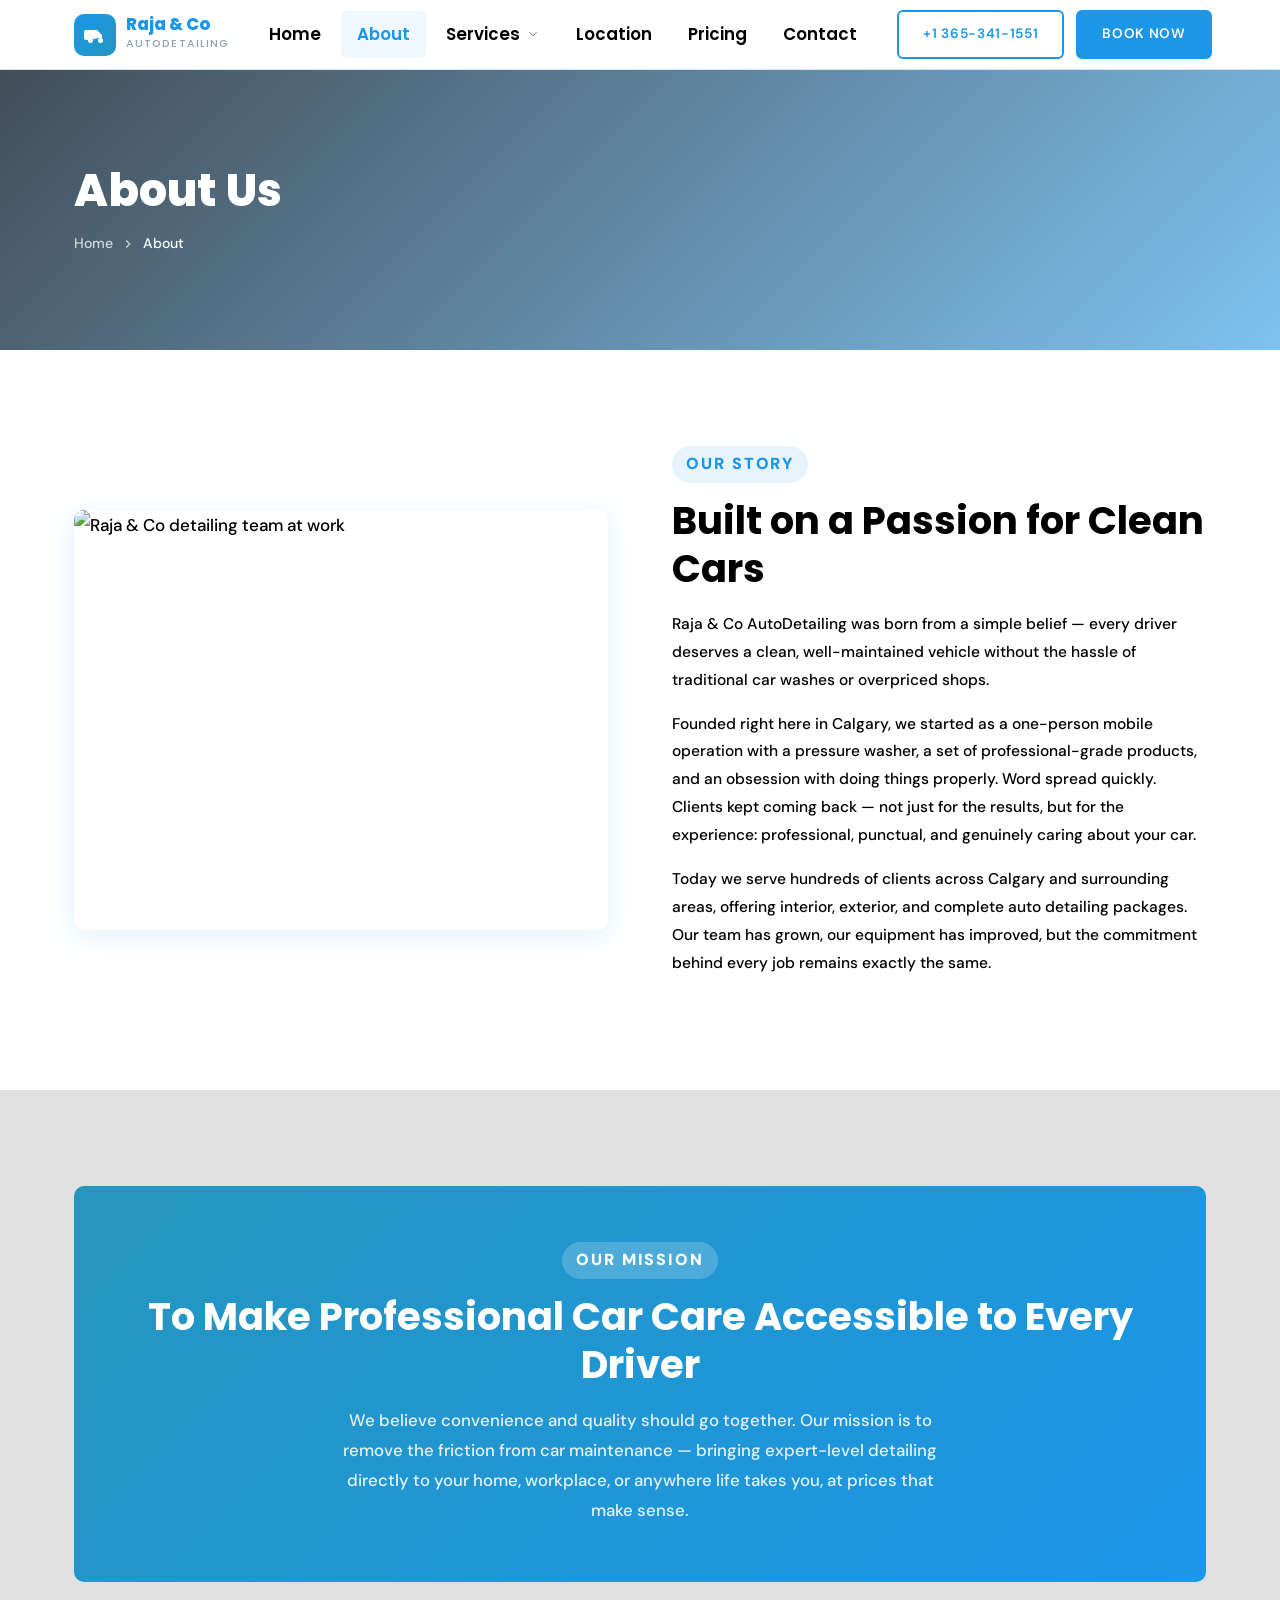
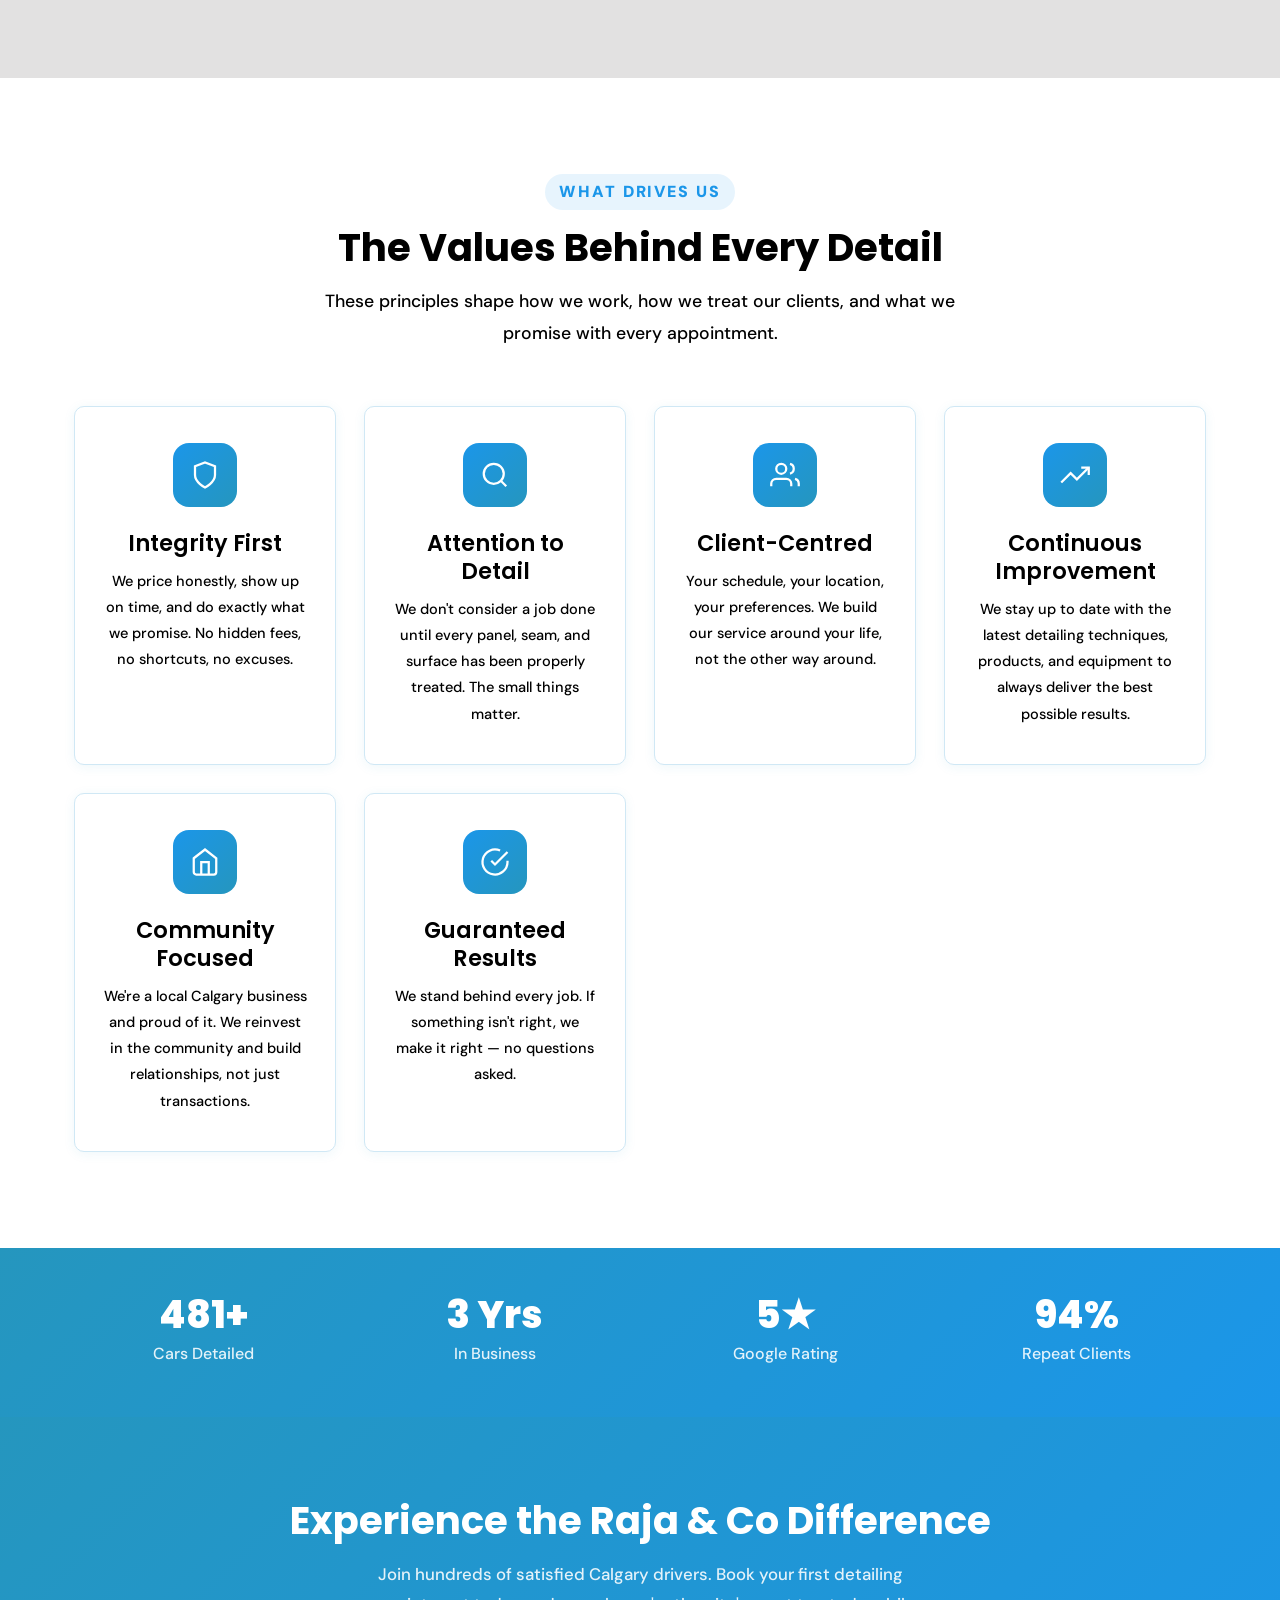
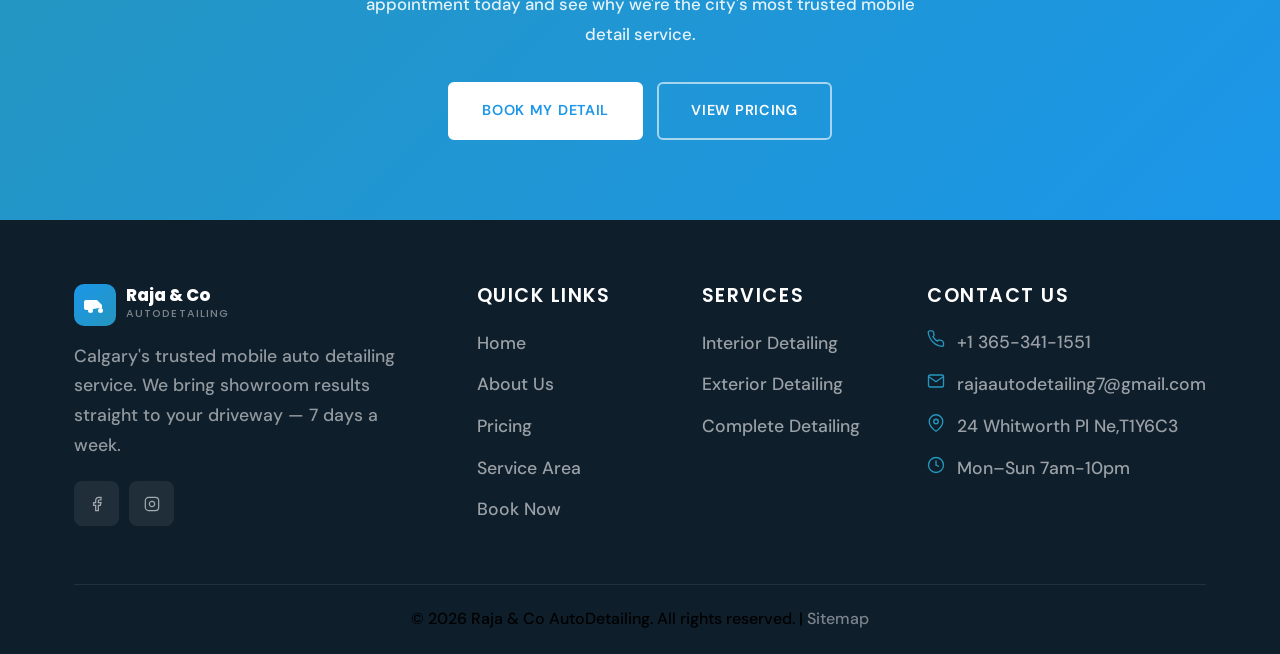
==== commit 48dd51eb: "Instagram profile added, address changed, work hours changed, images added." ====
--- a/about/index.html
+++ b/about/index.html
@@ -253,8 +253,7 @@
           <p>Calgary's trusted mobile auto detailing service. We bring showroom results straight to your driveway — 7 days a week.</p>
           <div class="footer-socials">
             <a href="#" class="social-btn" aria-label="Facebook"><svg viewBox="0 0 24 24"><path d="M18 2h-3a5 5 0 0 0-5 5v3H7v4h3v8h4v-8h3l1-4h-4V7a1 1 0 0 1 1-1h3z"/></svg></a>
-            <a href="#" class="social-btn" aria-label="Instagram"><svg viewBox="0 0 24 24"><rect x="2" y="2" width="20" height="20" rx="5" ry="5"/><path d="M16 11.37A4 4 0 1 1 12.63 8 4 4 0 0 1 16 11.37z"/><line x1="17.5" y1="6.5" x2="17.51" y2="6.5"/></svg></a>
-            <a href="#" class="social-btn" aria-label="Twitter"><svg viewBox="0 0 24 24"><path d="M22 4s-.7 2.1-2 3.4c1.6 10-9.4 17.3-18 11.6 2.2.1 4.4-.6 6-2C3 15.5.5 9.6 3 5c2.2 2.6 5.6 4.1 9 4-.9-4.2 4-6.6 7-3.8 1.1 0 3-1.2 3-1.2z"/></svg></a>
+            <a href="https://www.instagram.com/raja_autodetailing/" class="social-btn" aria-label="Instagram"><svg viewBox="0 0 24 24"><rect x="2" y="2" width="20" height="20" rx="5" ry="5"/><path d="M16 11.37A4 4 0 1 1 12.63 8 4 4 0 0 1 16 11.37z"/><line x1="17.5" y1="6.5" x2="17.51" y2="6.5"/></svg></a>
           </div>
         </div>
         <div class="footer-col">
@@ -279,8 +278,8 @@
           <h4>Contact Us</h4>
           <div class="footer-contact-item"><svg viewBox="0 0 24 24"><path d="M22 16.92v3a2 2 0 0 1-2.18 2 19.79 19.79 0 0 1-8.63-3.07A19.5 19.5 0 0 1 4.69 12a19.79 19.79 0 0 1-3.07-8.67A2 2 0 0 1 3.6 1.18h3a2 2 0 0 1 2 1.72c.127.96.361 1.903.7 2.81a2 2 0 0 1-.45 2.11L7.91 8.91a16 16 0 0 0 6 6l.91-.91a2 2 0 0 1 2.11-.45c.907.339 1.85.573 2.81.7a2 2 0 0 1 1.72 2.02z"/></svg><span><a href="tel:+13653411551" style="color:inherit;">+1 365-341-1551</a></span></div>
           <div class="footer-contact-item"><svg viewBox="0 0 24 24"><path d="M4 4h16c1.1 0 2 .9 2 2v12c0 1.1-.9 2-2 2H4c-1.1 0-2-.9-2-2V6c0-1.1.9-2 2-2z"/><polyline points="22,6 12,13 2,6"/></svg><span><a href="mailto:rajaautodetailing7@gmail.com" style="color:inherit;">rajaautodetailing7@gmail.com</a></span></div>
-          <div class="footer-contact-item"><svg viewBox="0 0 24 24"><path d="M21 10c0 7-9 13-9 13s-9-6-9-13a9 9 0 0 1 18 0z"/><circle cx="12" cy="10" r="3"/></svg><span>1317 27 St SE, Calgary, AB T2A 4Y5</span></div>
-          <div class="footer-contact-item"><svg viewBox="0 0 24 24"><circle cx="12" cy="12" r="10"/><polyline points="12 6 12 12 16 14"/></svg><span>Mon–Sun: 9:00 AM – 6:00 PM</span></div>
+          <div class="footer-contact-item"><svg viewBox="0 0 24 24"><path d="M21 10c0 7-9 13-9 13s-9-6-9-13a9 9 0 0 1 18 0z"/><circle cx="12" cy="10" r="3"/></svg><span>24 Whitworth Pl Ne,T1Y6C3</span></div>
+          <div class="footer-contact-item"><svg viewBox="0 0 24 24"><circle cx="12" cy="12" r="10"/><polyline points="12 6 12 12 16 14"/></svg><span>Mon–Sun 7am-10pm</span></div>
         </div>
       </div>
       <div class="footer-bottom"><p>&copy; 2026 Raja &amp; Co AutoDetailing. All rights reserved. | <a href="/sitemap.xml">Sitemap</a></p></div>
